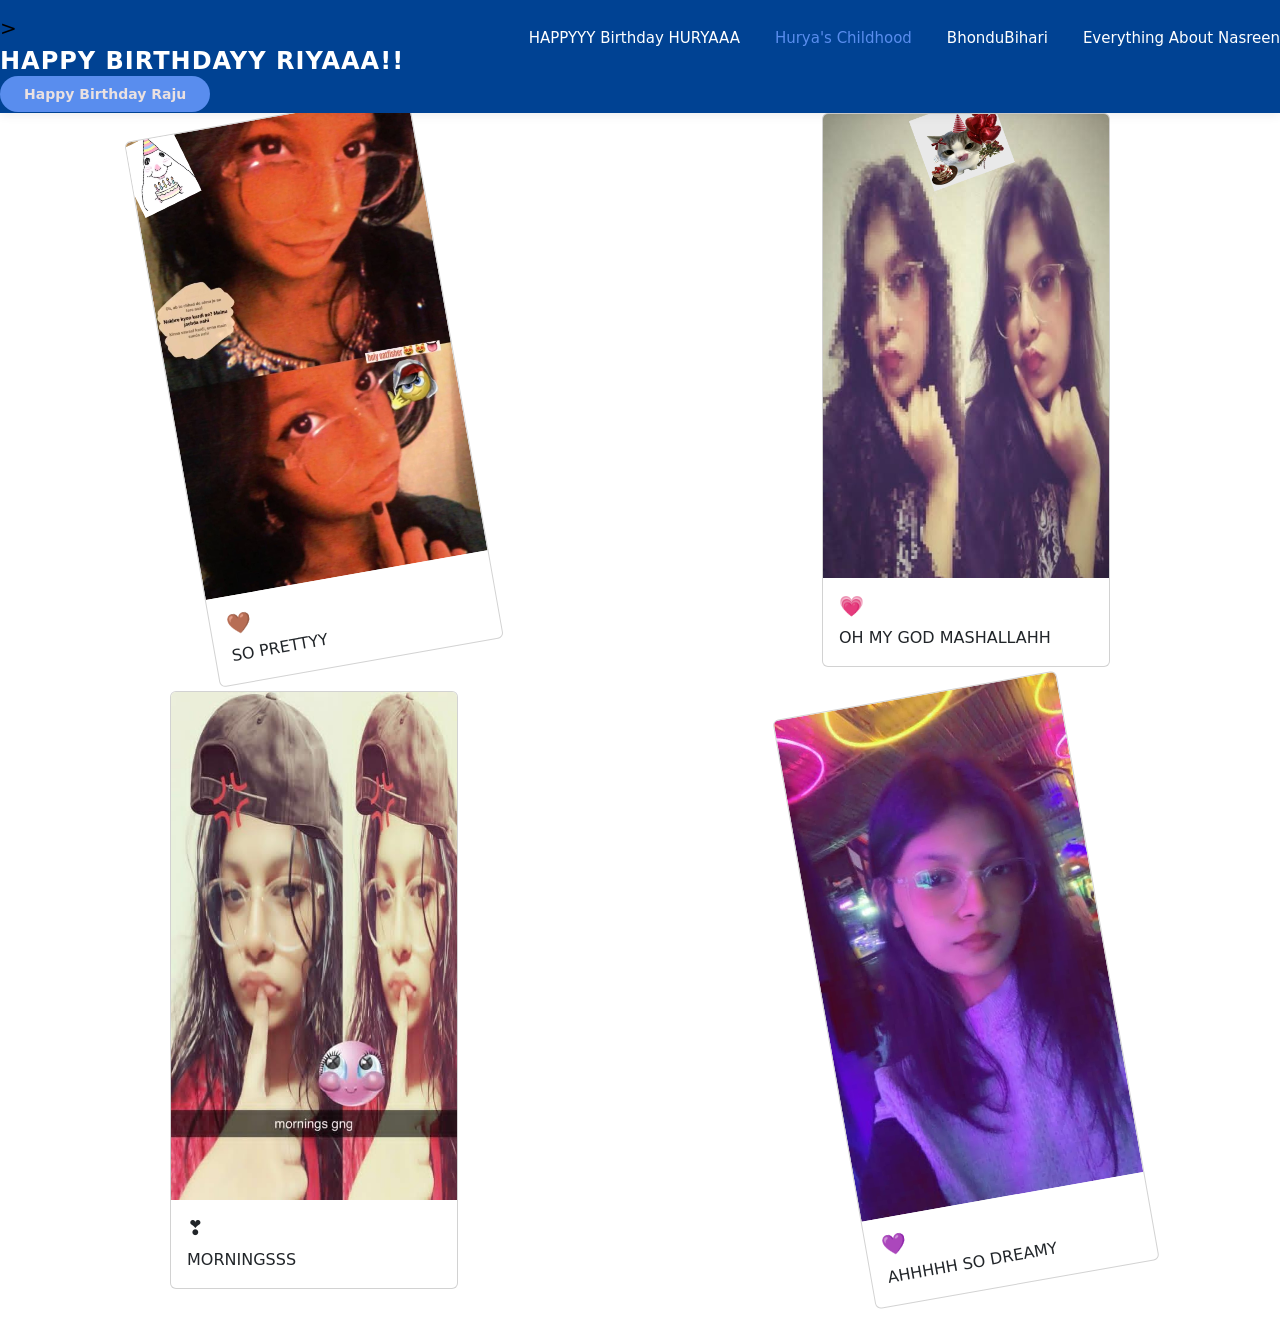
==== current.html @ b66e0e2c "Add files via upload" ====
<html>
    <head>
        <meta charset="utf-8">
        <meta http-equiv="X-UA-Compatible" content="IE=edge">
        <title>STUFF ABT MY hater</title>
        <meta name="description" content="">
        <meta name="viewport" content="width=device-width, initial-scale=1">
        <link rel="stylesheet" href="style.css">
        <link href="https://cdn.jsdelivr.net/npm/bootstrap@5.3.8/dist/css/bootstrap.min.css" rel="stylesheet" integrity="sha384-sRIl4kxILFvY47J16cr9ZwB07vP4J8+LH7qKQnuqkuIAvNWLzeN8tE5YBujZqJLB" crossorigin="anonymous">
    </head>
    <body>
        <audio id="bgMusic" loop>
    <source src="kashish.mp3" type="audio/mpeg">
</audio>
    <nav class="navbar">
    <div class="navbar-brand">>
        <div class="navbar-logo">HAPPY BIRTHDAYY<span> RIYAAA!!</span></div>
    </div>
    <ul class="navbar-links">
        <li><a href="index.html" style="size: 20px;">HAPPYYY Birthday HURYAAA</a></li>
        <li><a href="about.html" class="active">Hurya's Childhood</a></li>
        <li><a href="contact.html">BhonduBihari</a></li>
        <li><a href="current.html">Everything About Nasreen</a></li>
    </ul>
    <div class="navbar-right">
        <a href="#" class="navbar-btn" id="navLoginBtn">Happy Birthday Raju</a>
        <div class="navbar-user" id="navUserSection" style="display: none;">
            <div class="user-avatar" id="navUserAvatar"></div>
            <button class="logout-btn" id="logoutBtn">Logout</button>
        </div>
    </div>
  </nav>

  </div>
  <div class="border-3">

<div class="row g-4 justify-content-center row-cols-2">

    <!-- Card 1 -->
     <div class="cardh">
    <div class="col d-flex justify-content-center">
        <div class="card" style="width: 18rem;">
            <img src="h1.jpg" class="card-img-top" alt="...">
            <div class="card-body">
                <h5 class="card-title">🤎</h5>
                <p class="card-text">SO PRETTYY</p>
                
            </div>
        </div>
    </div>
     </div>

    <!-- Card 2 -->
     <div class="cardh1">
    <div class="col d-flex justify-content-center">
        <div class="card" style="width: 18rem;">
            <img src="h2.jpg" class="card-img-top" alt="...">
            <div class="card-body">
                <h5 class="card-title">💗</h5>
                <p class="card-text">OH MY GOD MASHALLAHH</p>
                
            </div>
        </div>
    </div>
</div>

    <!-- Card 3 -->
     <div class="cardh2">
    <div class="col d-flex justify-content-center">
        <div class="card" style="width: 18rem;">
            <img src="h3.jpg" class="card-img-top" alt="...">
            <div class="card-body">
                <h5 class="card-title">❣️ </h5>
                <p class="card-text">MORNINGSSS</p>
        
            </div>
        </div>
    </div>
</div>

    <!-- Card 4 -->
     <div class="cardh3">
    <div class="col d-flex justify-content-center">
        <div class="card" style="width: 18rem;">
            <img src="h4.jpg" class="card-img-top" alt="...">
            <div class="card-body">
                <h5 class="card-title">💜</h5>
                <p class="card-text">AHHHHH SO DREAMY</p>
            
            </div>
        </div>
    </div>
</div>

</div>
</div>

<script src="app.js"></script>
      <script src="https://cdn.jsdelivr.net/npm/bootstrap@5.3.8/dist/js/bootstrap.bundle.min.js" integrity="sha384-FKyoEForCGlyvwx9Hj09JcYn3nv7wiPVlz7YYwJrWVcXK/BmnVDxM+D2scQbITxI" crossorigin="anonymous"></script>
    </body>
</html>
---- style.css ----
* {
  margin: 0;
  padding: 0;
  box-sizing: border-box;
}

:root {
  --bg:        #a0a2f8;
  --primary:   #598dee;
  --primary2:  #774b16;
  --accent:    #ffead7;
  --text:      #f60000;
  --text-light:#c83636;
  --white:     #eae1e1;
  --border:    #92a4ff;
}

html {
  scroll-behavior: smooth;
}

body {
  font-family: 'Outfit', sans-serif;
  background-color: var(--bg);
  color: white;
  font-size: 16px;
  line-height: 1.6;
  overflow-x: hidden;
}

a {
  text-decoration: none;
  color: inherit;
}

img {
  max-width: 100%;
  display: block;
}

/* ================================
   Navbar
   ================================ */
.navbar {
  background-color: rgb(0, 66, 147);
  padding: 18px 60px;
  display: flex;
  align-items: center;
  justify-content: space-between;
  box-shadow: 0 2px 10px rgba(0,0,0,0.08);
  position: sticky;
  top: 0;
  z-index: 1000;
}

.navbar-logo {
  font-size: 24px;
  font-weight: 800;
  color: white;
  letter-spacing: 1px;
}

.navbar-logo span {
  color: white;
}

.navbar-links {
  display: flex;
  align-items: center;
  gap: 35px;
  list-style: none;
  text-decoration: none;
}

.navbar-links a {
  font-size: 15px;
  font-weight: 500;
  color: white;
  transition: color 0.3s;
  text-decoration: none
}

.navbar-links a:hover,
.navbar-links a.active {
  color: var(--primary);
}

.navbar-btn {
  background-color: var(--primary);
  color: var(--white);
  padding: 10px 24px;
  border-radius: 50px;
  font-size: 14px;
  font-weight: 600;
  border: none;
  cursor: pointer;
  transition: background 0.3s;
  text-decoration: none;
}

.navbar-btn:hover {
  background-color: var(--primary2);
}

.border-1 {

background-image: url("https://i.pinimg.com/736x/da/77/d9/da77d9abc83c947fbe9b7340864ec0e3.jpg");
    background-size: cover;
    background-position: center;
    background-repeat: no-repeat;
    background-attachment: fixed;

}

.border-2 {

background-image: url("https://i.pinimg.com/736x/d8/92/c4/d892c42fdf1a572fffa9681d7625f848.jpg");
    background-size: cover;
    background-position: center;
    background-repeat: no-repeat;
    background-attachment: fixed;

}
.cardh {
  transform: rotate(-10deg);
}
.cardh3 {
  transform: rotate(-10deg);
}

.border-3 {

background-image: url("https://i.pinimg.com/736x/1b/6a/0f/1b6a0ff11cfabe8ee052245e8acd0fe7.jpg");
    background-size: cover;
    background-position: center;
    background-repeat: no-repeat;
    background-attachment: fixed;

}
.card2 {margin-top: 200px; transform: rotate(5deg);

}
.card3{
  transform: rotate(-5deg);
}

.reel-video {
    width: 280px;
    aspect-ratio: 9 / 16;
    object-fit: cover;
    border-radius: 10px;
}

.border-4 {

background-image: url("https://i.pinimg.com/1200x/84/50/30/845030581b33501144f5e3502cd27741.jpg");
    background-size: cover;
    background-position: center;
    background-repeat: no-repeat;
    background-attachment: fixed;

}

.border-5 {

background-image: url("https://i.pinimg.com/736x/c7/80/42/c78042e7c5493741d3d03a3dc3db2127.jpg");
    background-size: cover;
    background-position: center;
    background-repeat: no-repeat;
    background-attachment: fixed;

}
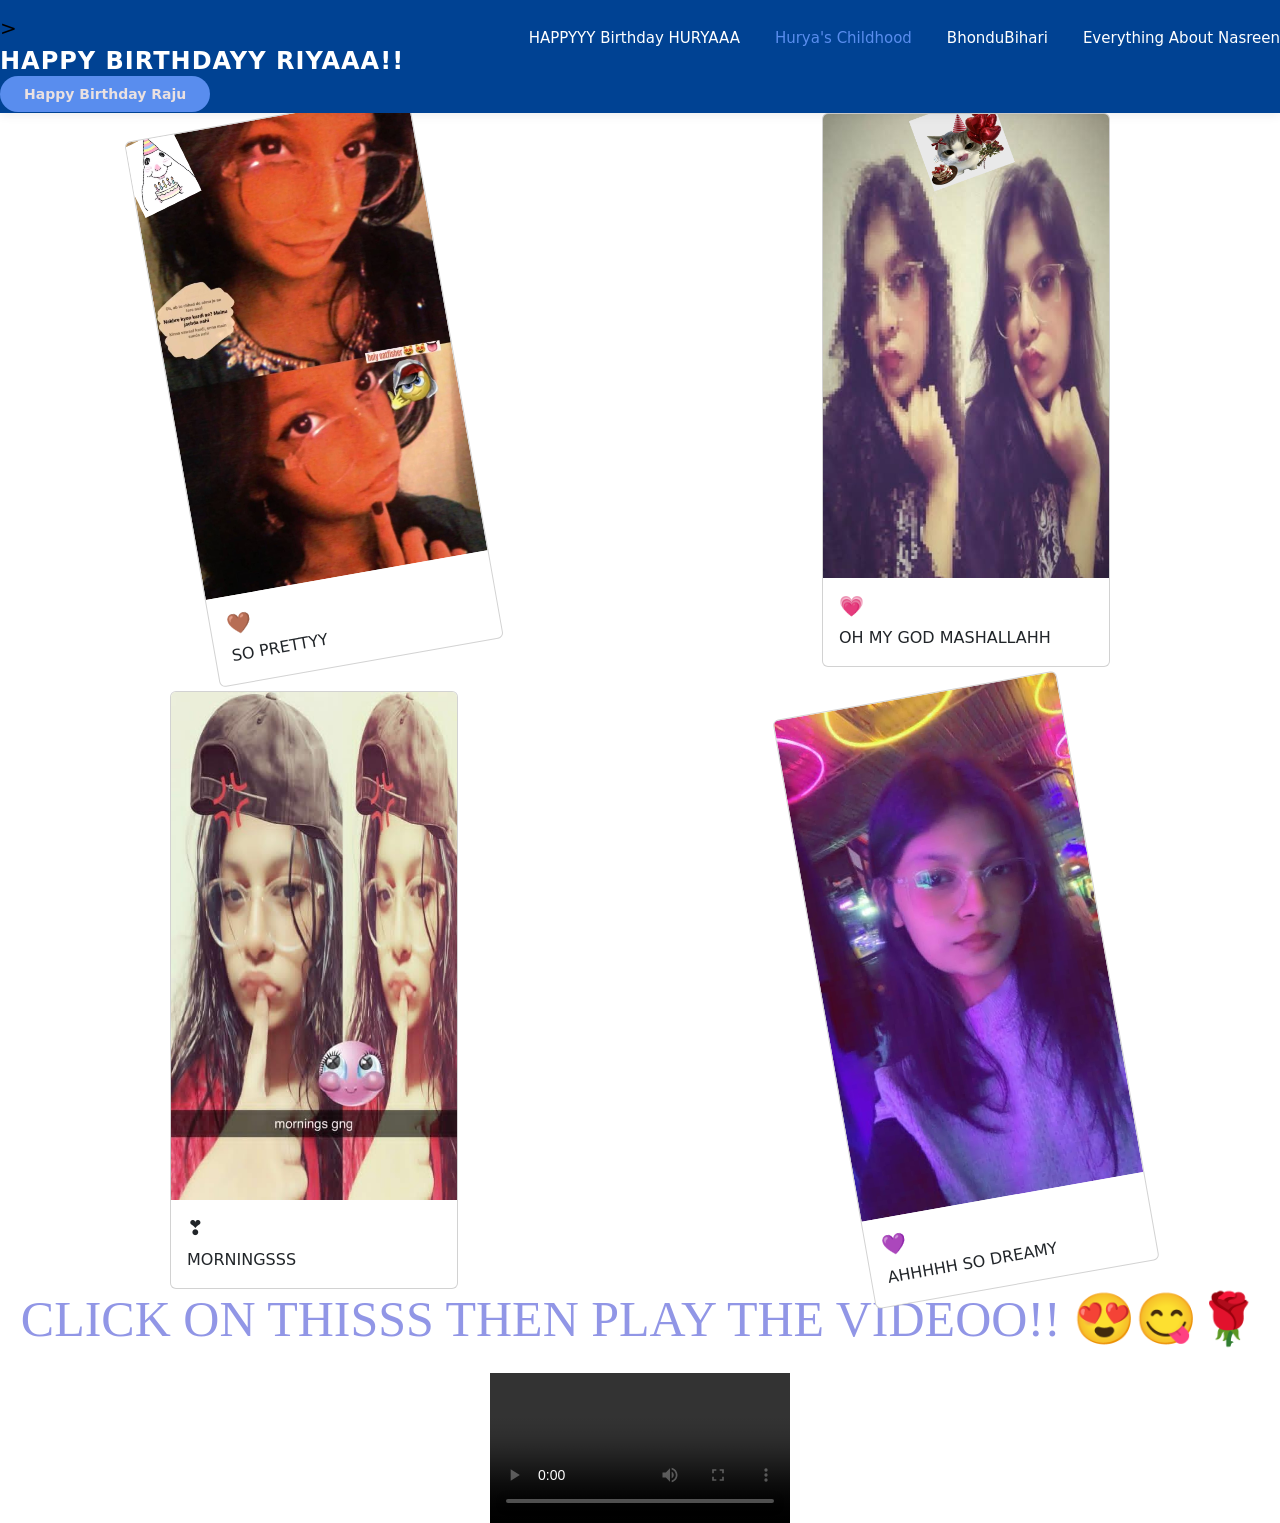
==== commit 4512b386: "Add files via upload" ====
--- a/current.html
+++ b/current.html
@@ -93,6 +93,19 @@
 </div>
 
 </div>
+<h2 class="text-center mb-4" style="font-family: 'Times New Roman', Times, serif; font-size: 50px; color: #9196e6;">CLICK ON THISSS THEN PLAY THE VIDEOO!! 😍😋🌹 </h2>
+
+</div>
+
+
+<div class="border-7">
+<div class="container d-flex justify-content-center">
+    <div class="youtube-video">
+        <video controls>
+            <source src="vidhur.mp4" type="video/mp4">
+        </video>
+    </div>
+    </div>
 </div>
 
 <script src="app.js"></script>
